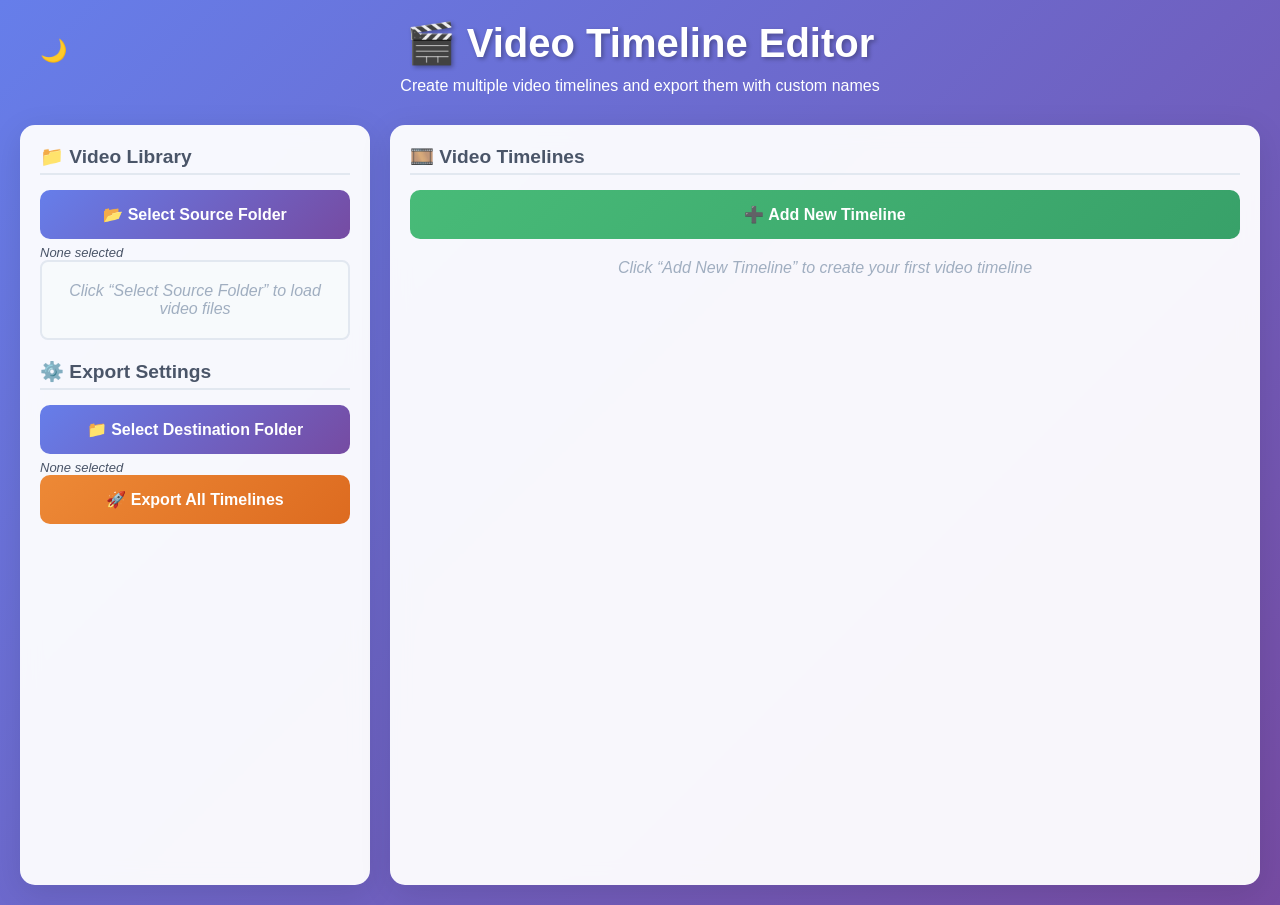
==== Editor/web/index.html @ ae03e572 "final upload added all files" ====
<!DOCTYPE html>
<html lang="en">
<head>
<meta charset="UTF-8" />
<meta name="viewport" content="width=device-width, initial-scale=1.0" />
<title>🎬 Video Timeline Editor</title>
<link rel="stylesheet" href="styles.css" />
</head>
<body>
<div class="container">

    <div class="header">
        <div class="theme‑toggle">
            <input type="checkbox" id="themeSwitch" />
            <label for="themeSwitch" title="Toggle light / dark">🌙</label>
        </div>

        <h1>🎬 Video Timeline Editor</h1>
        <p>Create multiple video timelines and export them with custom names</p>
    </div>

    <div class="main-content">
        <!-- ---------- SIDEBAR ---------- -->
        <div class="sidebar">
            <div class="section-title">📁 Video Library</div>

            <button class="browse-btn" onclick="selectSource()">📂 Select Source Folder</button>
            <p id="srcLabel" class="path-label">None selected</p>

            <div class="video-list" id="videoList">
                <div class="empty-state">Click “Select Source Folder” to load video files</div>
            </div>

            <div class="section-title" style="margin-top:20px;">⚙️ Export Settings</div>

            <button class="browse-btn" onclick="selectDestination()">📁 Select Destination Folder</button>
            <p id="dstLabel" class="path-label">None selected</p>

            <button class="export-btn" id="exportBtn" onclick="exportTimelines()">🚀 Export All Timelines</button>

            <div class="progress-bar" id="progressBar">
                <div class="progress-fill" id="progressFill"></div>
            </div>
            <p id="progressText" class="progress-info"></p>
            <p id="etaText" class="progress-info eta"></p>

            <div class="status-message" id="statusMessage"></div>
        </div>

        <!-- ---------- MAIN PANEL ---------- -->
        <div class="main-panel">
            <div class="section-title">🎞️ Video Timelines</div>
            <button class="add-timeline-btn" onclick="addTimeline()">➕ Add New Timeline</button>

            <div id="timelinesContainer">
                <div class="empty-state">Click “Add New Timeline” to create your first video timeline</div>
            </div>
        </div>
    </div>
</div>

<script src="/eel.js"></script>
<script src="app.js"></script>
</body>
</html>
---- Editor/web/styles.css ----
/* ---------- RESET ---------- */
*{margin:0;padding:0;box-sizing:border-box}

/* ---------- THEME TOGGLE ---------- */
.theme‑toggle{position:absolute;left:20px;top:18px;display:flex;align-items:center}
.theme‑toggle input{width:0;height:0;visibility:hidden}
.theme‑toggle label{cursor:pointer;font-size:22px;user-select:none;transition:transform .2s}
.theme‑toggle label:hover{transform:scale(1.1)}

/* ---------- LAYOUT ---------- */
body{
    font-family:'Segoe UI',Tahoma,Geneva,Verdana,sans-serif;
    background:linear-gradient(135deg,#667eea 0%,#764ba2 100%);
    min-height:100vh;color:#333;transition:background .3s,color .3s
}
.container{max-width:1400px;margin:0 auto;padding:20px}
.header{text-align:center;color:#fff;margin-bottom:30px;position:relative}
.header h1{font-size:2.5em;margin-bottom:10px;text-shadow:2px 2px 4px rgba(0,0,0,.3)}
.main-content{display:grid;grid-template-columns:350px 1fr;gap:20px;height:calc(100vh - 140px)}

.sidebar,.main-panel{
    background:rgba(255,255,255,.95);border-radius:15px;padding:20px;
    box-shadow:0 8px 32px rgba(0,0,0,.1);backdrop-filter:blur(10px);overflow-y:auto;
    transition:background .3s,box-shadow .3s
}
.section-title{font-size:1.2em;font-weight:bold;margin-bottom:15px;color:#4a5568;border-bottom:2px solid #e2e8f0;padding-bottom:5px;transition:color .3s,border-color .3s}

/* ---------- BUTTONS ---------- */
.browse-btn,.add-timeline-btn,.export-btn,.remove-timeline-btn{
    width:100%;padding:15px;border:none;border-radius:10px;cursor:pointer;
    font-weight:bold;font-size:16px;transition:transform .2s,filter .3s;color:#fff
}
.browse-btn{background:linear-gradient(135deg,#667eea,#764ba2)}
.add-timeline-btn{background:linear-gradient(135deg,#48bb78,#38a169)}
.export-btn{background:linear-gradient(135deg,#ed8936,#dd6b20)}
.browse-btn:hover,.add-timeline-btn:hover,.export-btn:hover{transform:translateY(-2px)}
.remove-timeline-btn{background:#e53e3e;padding:8px 15px;font-size:14px;width:auto}

/* ---------- LIST & TIMELINES ---------- */
.video-list{max-height:300px;overflow-y:auto;border:2px solid #e2e8f0;border-radius:8px;background:#f7fafc;transition:background .3s,border-color .3s}
.video-item{padding:12px;border-bottom:1px solid #e2e8f0;cursor:grab;display:flex;align-items:center;transition:background-color .2s}
.video-item:hover{background:#e2e8f0}
.video-item:active{cursor:grabbing}
.video-icon{margin-right:10px;font-size:16px}

.timeline-container.fade-in{animation:fadeIn .3s ease-out}

@keyframes fadeIn{from{opacity:0;transform:translateY(20px)}to{opacity:1;transform:translateY(0)}}

.timeline-header{display:flex;align-items:center;justify-content:space-between;margin-bottom:15px;padding:15px;background:linear-gradient(135deg,#f7fafc,#e2e8f0);border-radius:10px;border:2px solid #cbd5e0;transition:background .3s,border-color .3s}
.timeline-name-input{flex:1;padding:10px;border:2px solid #e2e8f0;border-radius:6px;font-size:16px;font-weight:bold;margin-right:15px}
.timeline{min-height:80px;border:3px dashed #cbd5e0;border-radius:10px;padding:15px;background:#f7fafc;transition:all .3s}
.timeline.drag-over{border-color:#667eea;background:#ebf4ff;transform:scale(1.02)}
.timeline-video{display:inline-block;padding:8px 12px;margin:5px;background:linear-gradient(135deg,#4299e1,#3182ce);color:#fff;border-radius:20px;font-size:12px;font-weight:bold;cursor:grab;position:relative;transition:transform .2s}
.timeline-video:hover{transform:translateY(-2px)}
.timeline-video .remove-video{margin-left:8px;cursor:pointer;opacity:.7}
.timeline-video .remove-video:hover{opacity:1}

.progress-bar{width:100%;height:20px;background:#e2e8f0;border-radius:10px;overflow:hidden;margin:10px 0;display:none;transition:background .3s}
.progress-fill{height:100%;background:linear-gradient(135deg,#48bb78,#38a169);width:0%;transition:width .3s}
.progress-info{font-size:14px;color:#4a5568;transition:color .3s}.eta{font-size:13px;color:#718096;font-style:italic}

.path-label{margin-top:6px;font-size:13px;color:#4a5568;font-style:italic;transition:color .3s}

.status-message{padding:10px;border-radius:8px;margin:10px 0;display:none}
.status-success{background:#c6f6d5;border:1px solid #9ae6b4;color:#22543d}
.status-error{background:#fed7d7;border:1px solid #fc8181;color:#742a2a}
.empty-state,.drag-placeholder{text-align:center;color:#a0aec0;font-style:italic;padding:20px}
.drag-placeholder{border:2px dashed #cbd5e0;border-radius:8px;transition:border-color .3s,color .3s}

/* ---------- DARK THEME overrides (unchanged from before) ---------- */
body.dark{background:linear-gradient(135deg,#1a202c 0%,#2d3748 100%);color:#e2e8f0}
body.dark .header h1,body.dark .header p{color:#e2e8f0}
body.dark .sidebar,body.dark .main-panel{background:rgba(26,32,44,.92);box-shadow:0 8px 32px rgba(0,0,0,.6)}
body.dark .section-title{color:#edf2f7;border-color:#4a5568}
body.dark .browse-btn,body.dark .add-timeline-btn,body.dark .export-btn{filter:brightness(.9)}
body.dark .video-list{background:#2d3748;border-color:#4a5568}
body.dark .video-item{border-bottom:1px solid #4a5568}
body.dark .video-item:hover{background:#4a5568}
body.dark .timeline-header{background:linear-gradient(135deg,#2d3748,#4a5568);border-color:#4a5568}
body.dark .timeline{background:#2d3748;border-color:#4a5568}
body.dark .timeline.drag-over{background:#4a5568;border-color:#667eea}
body.dark .progress-bar{background:#4a5568}
body.dark .progress-fill{background:linear-gradient(135deg,#38a169,#2f855a)}
body.dark .progress-info{color:#e2e8f0}
body.dark .eta{color:#cbd5e0}
body.dark .path-label{color:#cbd5e0}
body.dark .drag-placeholder{color:#a0aec0;border-color:#4a5568}
body.dark .status-success{background:#22543d;border-color:#276749}
body.dark .status-error{background:#742a2a;border-color:#9b2c2c}
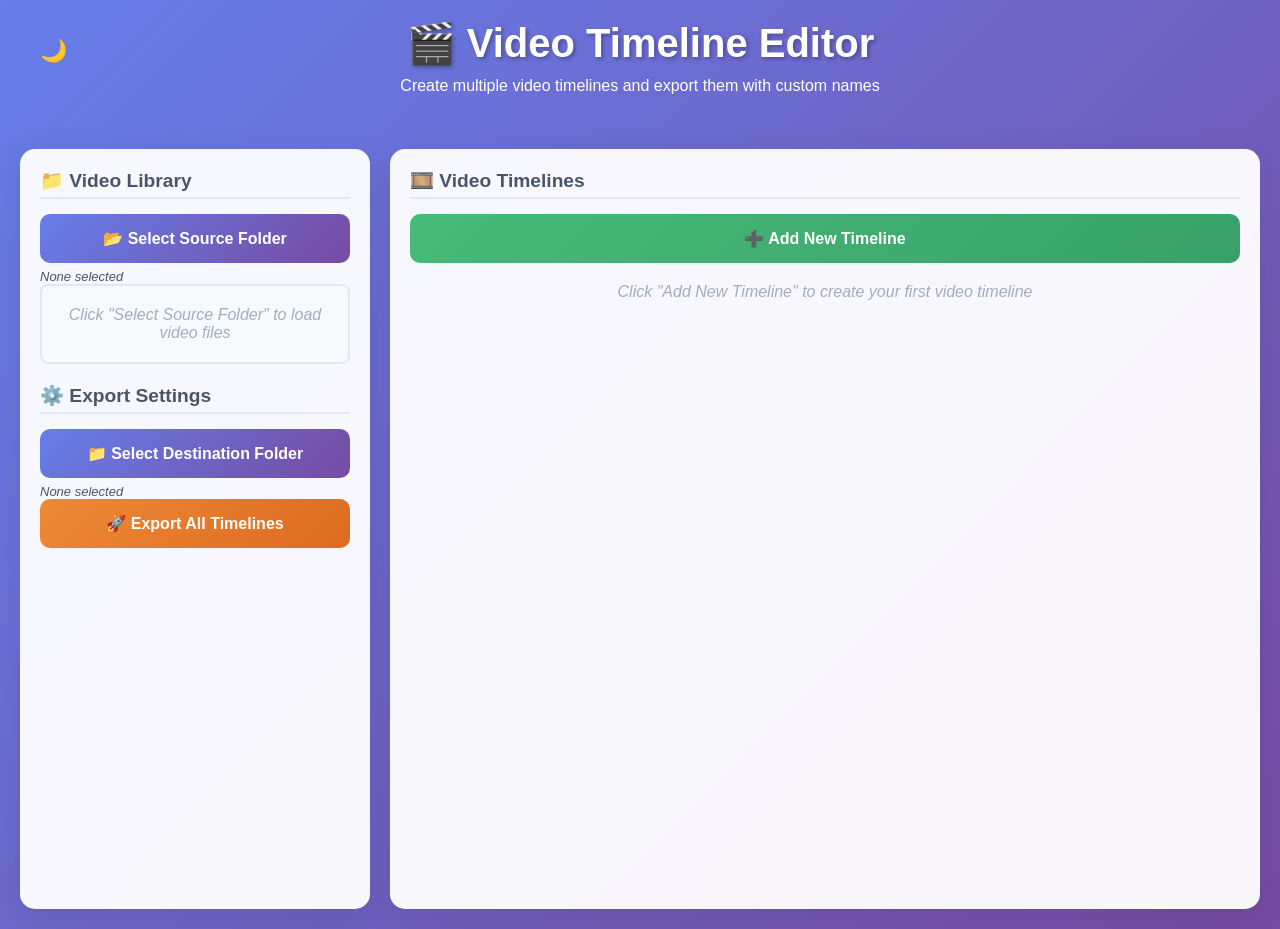
==== commit b3e54cb8: "Fixing errors added gpu support updated readme" ====
--- a/Editor/web/index.html
+++ b/Editor/web/index.html
@@ -17,6 +17,7 @@
 
         <h1>🎬 Video Timeline Editor</h1>
         <p>Create multiple video timelines and export them with custom names</p>
+        <div id="systemInfo" class="system-info"></div>
     </div>
 
     <div class="main-content">
@@ -28,7 +29,7 @@
             <p id="srcLabel" class="path-label">None selected</p>
 
             <div class="video-list" id="videoList">
-                <div class="empty-state">Click “Select Source Folder” to load video files</div>
+                <div class="empty-state">Click "Select Source Folder" to load video files</div>
             </div>
 
             <div class="section-title" style="margin-top:20px;">⚙️ Export Settings</div>
@@ -53,7 +54,7 @@
             <button class="add-timeline-btn" onclick="addTimeline()">➕ Add New Timeline</button>
 
             <div id="timelinesContainer">
-                <div class="empty-state">Click “Add New Timeline” to create your first video timeline</div>
+                <div class="empty-state">Click "Add New Timeline" to create your first video timeline</div>
             </div>
         </div>
     </div>
@@ -61,5 +62,16 @@
 
 <script src="/eel.js"></script>
 <script src="app.js"></script>
+<script>
+// Display system info on load
+window.addEventListener("load", () => {
+    eel.get_system_info()((info) => {
+        const systemInfo = document.getElementById('systemInfo');
+        const icon = info.gpu_acceleration ? '🎮' : '💻';
+        systemInfo.innerHTML = `${icon} ${info.encoder_name}`;
+        systemInfo.className = 'system-info ' + (info.gpu_acceleration ? 'gpu-enabled' : 'cpu-mode');
+    });
+});
+</script>
 </body>
-</html>
+</html>
--- a/Editor/web/styles.css
+++ b/Editor/web/styles.css
@@ -16,6 +16,21 @@
 .container{max-width:1400px;margin:0 auto;padding:20px}
 .header{text-align:center;color:#fff;margin-bottom:30px;position:relative}
 .header h1{font-size:2.5em;margin-bottom:10px;text-shadow:2px 2px 4px rgba(0,0,0,.3)}
+
+/* ---------- SYSTEM INFO ---------- */
+.system-info{
+    font-size:14px;margin-top:8px;padding:6px 12px;border-radius:20px;
+    display:inline-block;font-weight:bold;text-shadow:none;
+    transition:all .3s
+}
+.system-info.gpu-enabled{
+    background:rgba(72,187,120,.2);border:1px solid rgba(72,187,120,.4);
+    color:#c6f6d5
+}
+.system-info.cpu-mode{
+    background:rgba(237,137,54,.2);border:1px solid rgba(237,137,54,.4);
+    color:#fbd38d
+}
 .main-content{display:grid;grid-template-columns:350px 1fr;gap:20px;height:calc(100vh - 140px)}
 
 .sidebar,.main-panel{
@@ -36,13 +51,35 @@
 .browse-btn:hover,.add-timeline-btn:hover,.export-btn:hover{transform:translateY(-2px)}
 .remove-timeline-btn{background:#e53e3e;padding:8px 15px;font-size:14px;width:auto}
 
-/* ---------- LIST & TIMELINES ---------- */
+/* ---------- VIDEO LIST & ADD TO ALL ---------- */
 .video-list{max-height:300px;overflow-y:auto;border:2px solid #e2e8f0;border-radius:8px;background:#f7fafc;transition:background .3s,border-color .3s}
-.video-item{padding:12px;border-bottom:1px solid #e2e8f0;cursor:grab;display:flex;align-items:center;transition:background-color .2s}
-.video-item:hover{background:#e2e8f0}
+
+.video-item-container{
+    display:flex;align-items:center;border-bottom:1px solid #e2e8f0;
+    transition:background-color .2s
+}
+.video-item-container:hover{background:#e2e8f0}
+
+.video-item{
+    flex:1;padding:12px;cursor:grab;display:flex;align-items:center;
+    transition:background-color .2s
+}
 .video-item:active{cursor:grabbing}
 .video-icon{margin-right:10px;font-size:16px}
+.video-info{flex:1}
 
+.add-to-all-btn{
+    padding:8px 12px;margin:5px;border:none;border-radius:6px;
+    background:linear-gradient(135deg,#38a169,#2f855a);color:#fff;
+    cursor:pointer;font-size:12px;font-weight:bold;
+    transition:transform .2s,background .3s;white-space:nowrap
+}
+.add-to-all-btn:hover{
+    transform:translateY(-1px);
+    background:linear-gradient(135deg,#48bb78,#38a169)
+}
+
+/* ---------- TIMELINES ---------- */
 .timeline-container.fade-in{animation:fadeIn .3s ease-out}
 
 @keyframes fadeIn{from{opacity:0;transform:translateY(20px)}to{opacity:1;transform:translateY(0)}}
@@ -68,15 +105,21 @@
 .empty-state,.drag-placeholder{text-align:center;color:#a0aec0;font-style:italic;padding:20px}
 .drag-placeholder{border:2px dashed #cbd5e0;border-radius:8px;transition:border-color .3s,color .3s}
 
-/* ---------- DARK THEME overrides (unchanged from before) ---------- */
+/* ---------- DARK THEME ---------- */
 body.dark{background:linear-gradient(135deg,#1a202c 0%,#2d3748 100%);color:#e2e8f0}
 body.dark .header h1,body.dark .header p{color:#e2e8f0}
 body.dark .sidebar,body.dark .main-panel{background:rgba(26,32,44,.92);box-shadow:0 8px 32px rgba(0,0,0,.6)}
 body.dark .section-title{color:#edf2f7;border-color:#4a5568}
 body.dark .browse-btn,body.dark .add-timeline-btn,body.dark .export-btn{filter:brightness(.9)}
 body.dark .video-list{background:#2d3748;border-color:#4a5568}
-body.dark .video-item{border-bottom:1px solid #4a5568}
-body.dark .video-item:hover{background:#4a5568}
+body.dark .video-item-container{border-bottom:1px solid #4a5568}
+body.dark .video-item-container:hover{background:#4a5568}
+body.dark .add-to-all-btn{
+    background:linear-gradient(135deg,#2f855a,#276749);
+}
+body.dark .add-to-all-btn:hover{
+    background:linear-gradient(135deg,#38a169,#2f855a);
+}
 body.dark .timeline-header{background:linear-gradient(135deg,#2d3748,#4a5568);border-color:#4a5568}
 body.dark .timeline{background:#2d3748;border-color:#4a5568}
 body.dark .timeline.drag-over{background:#4a5568;border-color:#667eea}
@@ -87,4 +130,4 @@
 body.dark .path-label{color:#cbd5e0}
 body.dark .drag-placeholder{color:#a0aec0;border-color:#4a5568}
 body.dark .status-success{background:#22543d;border-color:#276749}
-body.dark .status-error{background:#742a2a;border-color:#9b2c2c}
+body.dark .status-error{background:#742a2a;border-color:#9b2c2c}
